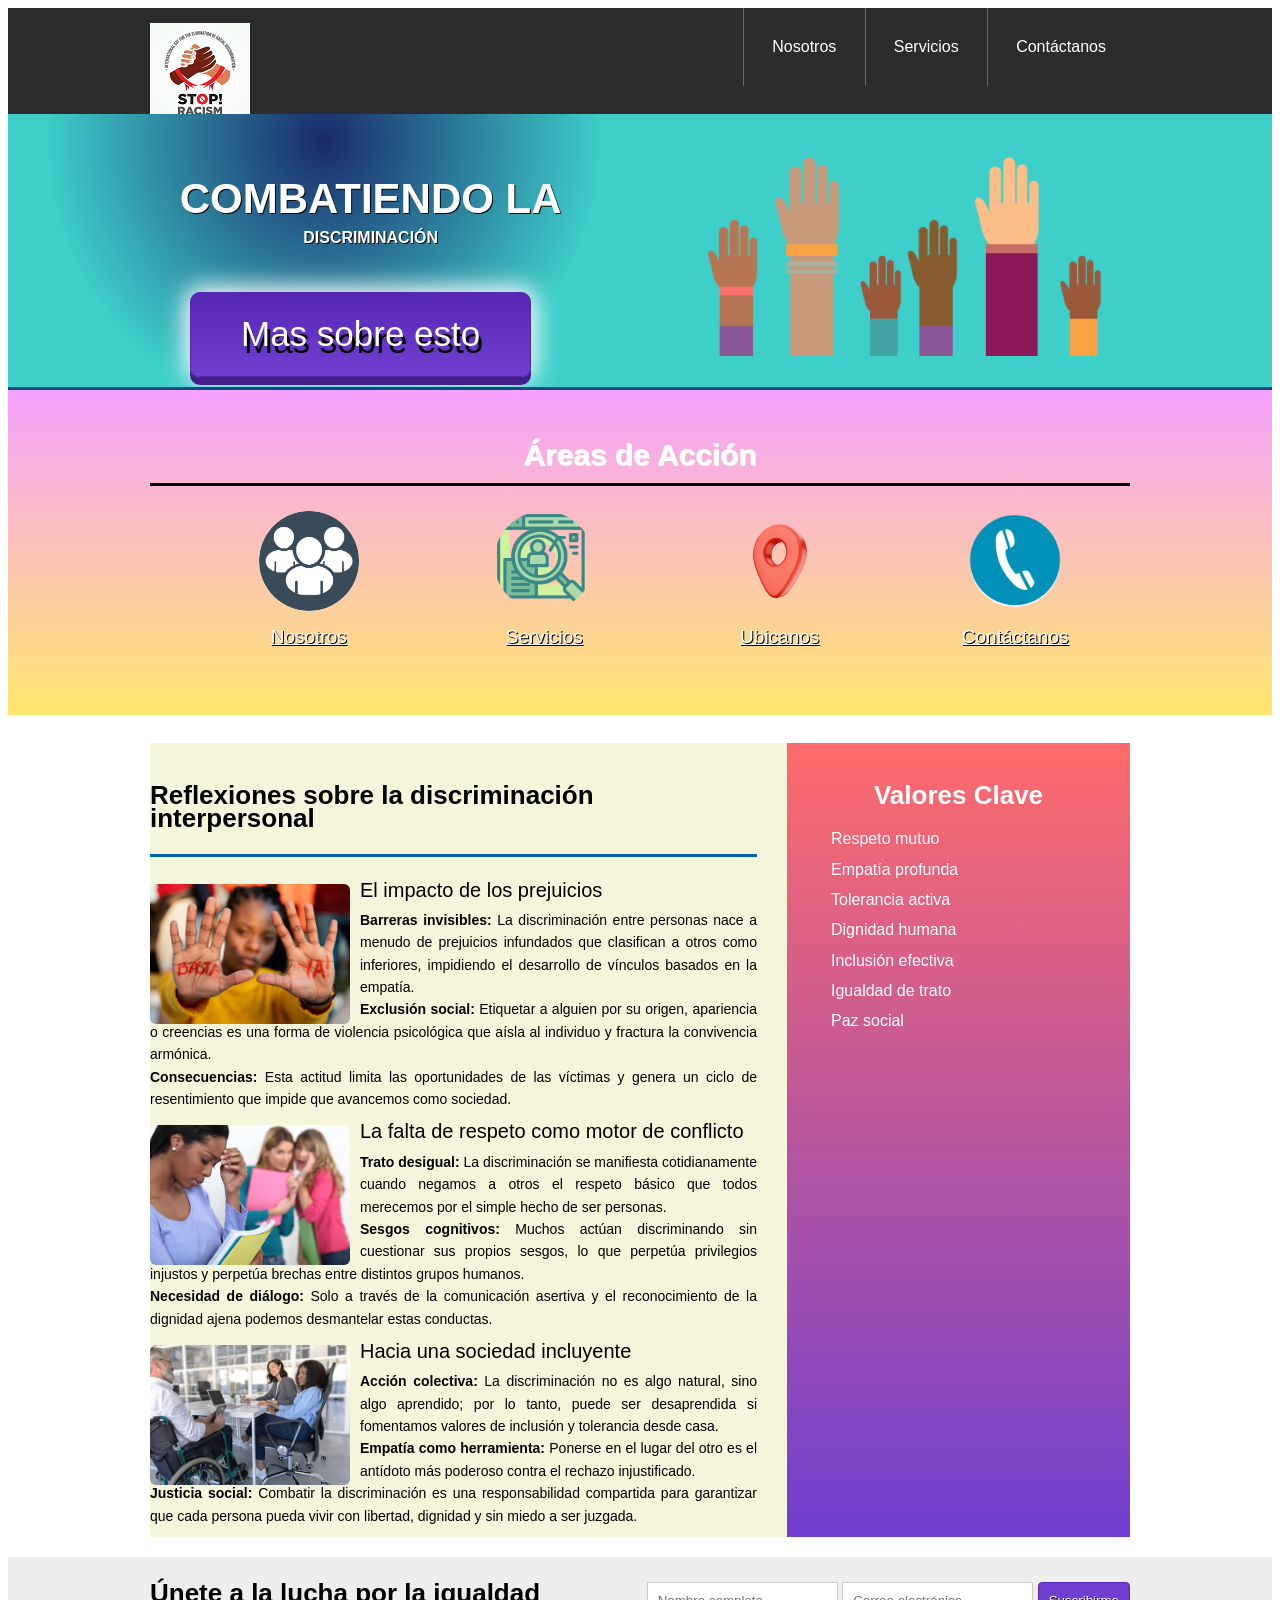
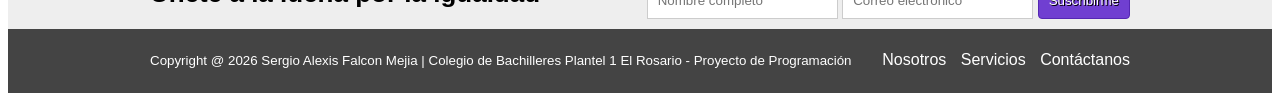
==== index.html @ 8b8f46bf "Add files via upload" ====
<!DOCTYPE html>
<html lang="es">
<head> 
    <meta charset="UTF-8">
    <title>Voces contra la Discriminación | Sergio Alexis Falcon Mejia</title>
    <link rel="stylesheet" href="estilo.css">
    <style>
        h1, h2, h3, strong { font-weight: bold !important; }
        p, li, a, figcaption, small, input { font-weight: normal !important; }
        .articulos h2, .articulos article h1 a, .articulos p, .articulos strong, .suscripcion h2 { color: #000000 !important; }
        .acceso-rapido h2, .acceso-rapido figcaption h3 a, .complementario h2, .complementario ul li a, .piedepagina small, .piedepagina nav ul li a, .introduccion-presentacion h1, .introduccion-presentacion h1 span, .introduccion-presentacion .aprender-mas { color: #ffffff !important; }
    </style>
</head>
<body>
 <header class="encabezado" role="banner">
    <div class="contenedor">
        <a href="https://www.conapred.gob.mx/que-es-discriminacion" class="logo">
            <img src="imagen/logo.png" alt="Logotipo">
        </a>
        <nav role ="navigation">
            <ul>
                <li><a href="nosotros.html">Nosotros</a></li>
                <li><a href="servicios.html">Servicios</a></li>
                <li><a href="contactanos.html">Contáctanos</a></li>
            </ul>
        </nav>
    </div>
 </header>

 <div class="presentacion">
    <div class="contenedor">
        <div class="introduccion-presentacion">
            <h1>COMBATIENDO LA<br><span>DISCRIMINACIÓN</span></h1>
            <a href="https://www.myt.org.mx/tolerancia_url/discriminacion" class="aprender-mas">Mas sobre esto</a>
        </div>
        <img src="imagen/imagen-de-la-zona.png" alt="Igualdad entre personas">
    </div>
 </div>

<section class="acceso-rapido">
    <div class="contenedor">
        <h2>Áreas de Acción</h2>
        <ul>
            <figure><a href="nosotros.html"><img src="imagen/nosotros.png" alt="Nosotros"></a><figcaption><h3><a href="nosotros.html">Nosotros</a></h3></figcaption></figure>
            <figure><a href="servicios.html"><img src="imagen/casos.png" alt="Servicios"></a><figcaption><h3><a href="servicios.html">Servicios</a></h3></figcaption></figure>
            <figure><a href="ubicanos.html"><img src="imagen/ubicanos.png" alt="Ubicanos"></a><figcaption><h3><a href="ubicanos.html">Ubicanos</a></h3></figcaption></figure>
            <figure><a href="contactanos.html"><img src="imagen/contactanos.png" alt="Contáctanos"></a><figcaption><h3><a href="contactanos.html">Contáctanos</a></h3></figcaption></figure>
        </ul>
    </div>
</section>

 <div class="bloque-contenido">
    <div class="contenedor">
        <main class="articulos" role="main">
            <h2>Reflexiones sobre la discriminación interpersonal</h2>
            <article>
                <img src="imagen/despojo-territorial.jpg" alt="Discriminación social">
                <h1><a href="#">El impacto de los prejuicios</a></h1>
                <p><strong>Barreras invisibles:</strong> La discriminación entre personas nace a menudo de prejuicios infundados que clasifican a otros como inferiores, impidiendo el desarrollo de vínculos basados en la empatía. <br><strong>Exclusión social:</strong> Etiquetar a alguien por su origen, apariencia o creencias es una forma de violencia psicológica que aísla al individuo y fractura la convivencia armónica. <br><strong>Consecuencias:</strong> Esta actitud limita las oportunidades de las víctimas y genera un ciclo de resentimiento que impide que avancemos como sociedad.</p>
            </article>
            <article>
                <img src="imagen/crisis-en-loreto.jpg" alt="Desigualdad humana">
                <h1><a href="#">La falta de respeto como motor de conflicto</a></h1>
                <p><strong>Trato desigual:</strong> La discriminación se manifiesta cotidianamente cuando negamos a otros el respeto básico que todos merecemos por el simple hecho de ser personas. <br><strong>Sesgos cognitivos:</strong> Muchos actúan discriminando sin cuestionar sus propios sesgos, lo que perpetúa privilegios injustos y perpetúa brechas entre distintos grupos humanos. <br><strong>Necesidad de diálogo:</strong> Solo a través de la comunicación asertiva y el reconocimiento de la dignidad ajena podemos desmantelar estas conductas.</p>
            </article>
            <article>
                <img src="imagen/impacto-socioambiental.jpg" alt="Impacto social">
                <h1><a href="#">Hacia una sociedad incluyente</a></h1>
                <p><strong>Acción colectiva:</strong> La discriminación no es algo natural, sino algo aprendido; por lo tanto, puede ser desaprendida si fomentamos valores de inclusión y tolerancia desde casa. <br><strong>Empatía como herramienta:</strong> Ponerse en el lugar del otro es el antídoto más poderoso contra el rechazo injustificado. <br><strong>Justicia social:</strong> Combatir la discriminación es una responsabilidad compartida para garantizar que cada persona pueda vivir con libertad, dignidad y sin miedo a ser juzgada.</p>
            </article>
        </main>
        <aside class="complementario" role="complementary">
            <h2>Valores Clave</h2>
            <ul>
                <li><a href="#">Respeto mutuo</a></li>
                <li><a href="#">Empatía profunda</a></li>
                <li><a href="#">Tolerancia activa</a></li>
                <li><a href="#">Dignidad humana</a></li>
                <li><a href="#">Inclusión efectiva</a></li>
                <li><a href="#">Igualdad de trato</a></li>
                <li><a href="#">Paz social</a></li>
            </ul>
        </aside>
    </div>
 </div>

 <section class="suscripcion">
    <div class="contenedor">
        <h2>Únete a la lucha por la igualdad</h2>
        <form action="#">
            <input type="text" name="nombre" placeholder="Nombre completo" required>
            <input type="email" name="email" placeholder="Correo electrónico" required>
            <input type="submit" name="valor" value="Suscribirme">
        </form>
    </div>
 </section>

 <footer class="piedepagina" role="contentinfo">
    <div class="contenedor">
        <small>Copyright @ 2026 Sergio Alexis Falcon Mejia | Colegio de Bachilleres Plantel 1 El Rosario - Proyecto de Programación</small>
        <nav>
            <ul>
                <li><a href="nosotros1.html">Nosotros</a></li>
                <li><a href="servicios2.html">Servicios</a></li>
                <li><a href="contactanos.html">Contáctanos</a></li>
            </ul>
        </nav>
    </div>
 </footer>
</body>
</html>
---- estilo.css ----
*{
box-sizing:border-box;
}
body{
font-size:16px;
font-family: arial,helveltica,sans-serif;
line-height: 1.4em; 
}

.contenedor{
    width: 980px;
    margin: 0 auto;
}

.encabezado{ 
background: #2c2c2c; 
overflow: hidden;
}
.logo{
    float: left;
   position: relative;
    top: 15px; 
}
.encabezado nav{ 
float: right; 
}
.encabezado nav ul{ 
margin: 0;
padding: 0;
list-style: none;
}
.encabezado nav ul li{ 
display: inline-block;
/*background: red;*/
margin-right: -4px;
}
.encabezado nav ul li a{ 
display: block;
color: #fff;
padding: 28px;
border-left: 1px solid #696969;
text-decoration: none;
}
/*cambio de color*/
.encabezado nav ul li a:hover{ 
background: #575757;
}
/*------------------------------------
PRESENTACION
-------------------------------------*/ 
.presentacion{
  /*background: yellow;*/
  background: radial-gradient(280px at 25% 10%, #1A2A6C, #3ECFCA);
  overflow: hidden;
  border-bottom: 3px solid #044e8b; 
}  
.introduccion-presentacion{
    float: left;
}
.introduccion-presentacion h1{
    color: #fff;
    font-size: 2.625em;  /*16px  1em  42px  ?*/
    text-shadow: 1px 1px 0px #090909;
    text-align: center;
    margin-top: 70px;
    margin-bottom: 40px;
    margin-left: 20px;
   line-height: 0.7em; /*interlineado  */
} 
.introduccion-presentacion h1 span{
    color: #fff;
    font-size: 0.38em; /*42px = 2.62em 16px = ? =0.38*/
}
/*------------aprender------------mas*/
a.aprender-mas{
    font-size: 2.1875em;
    border: 1px solid #5527b3; /* Ajustado al tono morado */
    padding: 30px 50px;
    /*background: yellow;*/
    display: block;
    text-align: center;
    margin: 10px 40px;
    color: #fff;
    text-decoration: none;
    text-shadow: 3px 7px 0 #000;
    border-radius: 10px;
    background: linear-gradient(to top, #703FD1, #5527b3); /* Tu color #703FD1 aplicado aquí */
    box-shadow: 0 8px 0 0 #431f8a,
                0 0 25px 5px #fff;
} 
a.aprender-mas:hover{
    box-shadow: 0 0 25px 5px #000;
}
.presentacion img{
    float: right;
    position: relative;
    top: 30px;
    max-width: 450px; /* Control para que la foto de la zona no salga gigante */
    height: auto;
    border-radius: 8px;
}
/*****************************************************************
/*------------Acceso-rapido------------*/
.acceso-rapido{
    background: #21bc4e;
    overflow: hidden;
    border-bottom: 3px solid #fff;
}
.acceso-rapido h2 {
    color: #fff;
    font-size: 1.87em;
    text-shadow: 1px 1px 0 #000;
    text-align: center;
    border-bottom: 3px solid #fff;
    padding-bottom: 16px;
}
.acceso-rapido figure{
    display: inline-block;
    text-align: center;
    width: 25%;
    margin: 0 -4px 0 0;
    padding: 0px;
}
.acceso-rapido img{
    width: 100px;         /* Control para los 4 iconos de acceso rápido */
    height: 100px;
    object-fit: cover;
    border-radius: 50%;   /* Los hace círculos perfectos */
}
.acceso-rapido h3{
   font-size: 1.1875em;
    margin-top: 9px;
    margin-bottom: 20px; 
}
.acceso-rapido h3 a{
    color: #fff;
    text-shadow: 1px 1px 0 #000;
    font-weight: normal;
}
.acceso-rapido h3 a:hover{
    text-decoration: none;
}
/*---------bloque contenido----------*/
.bloque-contenido{
    overflow: hidden; /*2*/
    margin-top: 25px; /** complementario 6  **/
}
.bloque-contenido .contenedor{  /*3**/
    display: table;  
}
.articulos { /** 1 **/
    /*float: left;  /*elim 3 */
    background: beige;
    width: 65%; /*elimi  3*/
  display: table-cell;  /*3*/
  padding-right: 30px; /* 4*/
}
.articulos article{  /* 10   */
    margin-bottom: 10px;
}
.articulos h2{  /**4**/
    color: #444444;
    font-size: 1.625em;
    border-bottom: 3px solid #0460ad;
    padding-bottom: 25px;
}
.articulos img{  /**5**/
    float: left;
    margin-right: 10px;
    position: relative; /* 10  */
    top: 5px;           /* 10 */
    width: 200px;       /* Tamaño ideal adaptado para las 3 columnas de noticias */
    height: 140px;
    object-fit: cover;
    border-radius: 6px;
}
.articulos article h1{  /**6**/
    font-size: 1.25em;  /*20/16 = 1.25em*/
    /*margin: 0; ** 8   *** quitar 8 poner 9*/
    margin: 8px 0 8px 0;  /*** 9 ****/
}
.articulos article h1 a{  /**7**/ 
    color: #444444;  /*HTML incluir href*/
    text-decoration: none;
}
.articulos article h1 a:hover{  /**8**/ 
    text-decoration: underline;
}
.articulos article p{  /** 9 **/ 
    margin: 0;
    text-align: justify;
    font-size: 0.875em; /*** 14/16 = 0.875 ***/
}
.complementario{    /* 1  */
    background: #0460ad;
    width: 35%; 
    display: table-cell; 
    padding: 0 20px 20px; /***2**laterales sup e inf*/
}
.complementario h2{   /** 2  **/
    font-size: 1.625em;  /* 26/16 em*/ 
    color: #fff;
    font-weight: normal;
    text-align: center;
}
.complementario ul{   /** 3  **/
    margin: 0;
    padding: 0;
    list-style: none;
}
.complementario ul li{ /*** 4 ***/
    background: url("imagen/icon.png") no-repeat left center;
    padding-left: 24px;
    margin-bottom: 8px;
}
.complementario ul li a{ /*** 5 ***/
    color: #fff;
    text-decoration: none;
}
.complementario ul li a:hover{ /*** 6 ***/
    color: red;
    text-decoration: underline; /* ir a bloque-conteniodo*/
}
/***********************************************************************/
/************** suscripcion */
.suscripcion{  /**1***/
    overflow: hidden;
    /* border: 1px solid red; */  /**2 *** elim**/
    background: #eeeeee;   /***2***/
    margin-top: 20px;  /*** 2 B ****/
    padding: 15px 20px;
}
.suscripcion h2{ /***2***/
    float: left;
    font-size: 1.625em; /*26/16  */
    color: #444444;
    font-weight: normal;
    margin: 10px 0;
}
.suscripcion form{  /***2***/
    float: right;
    position: relative; /** 2 a ***/
    top: 10px;   /*** 2 a ****/
}
.suscripcion form input{   /***3   ***/
    border: 1px solid #cccccc;
    padding: 10px;
}
.suscripcion form input[type="submit"]{ /*** 4   ***/
    border: 1px solid #5527b3;
    padding: 10px;
    background: #703FD1; /* Tu color #703FD1 aplicado aquí */
    color: #fff;
    text-shadow: 1px 1px 0 #000;
    cursor: pointer;
    border-radius: 4px;
    font-weight: bold;
}
.suscripcion form input[type="submit"]:hover{ /*** 5   ***/
    background: #5527b3; /* Se oscurece un poco al pasar el mouse */
}
/***********pie de pagina**************/
.piedepagina{   /**1 **/
    background: #444444;
    padding: 20px 0; /*** 7 c  */
}
.piedepagina .contenedor{   /**2  **/
    display: table;
}
.piedepagina small{  /***3   ***/
    display: table-cell;
    /* background: red; */  /* elim 7 a **/
    color: #fff;  /** 4 **/
}
.piedepagina nav{ /**** 4   ***/
    display: table-cell;
    /* background: blue; */  /*** elim 7 b ***/
    text-align: right; /***6  **/
}
.piedepagina nav ul{ /**** 5 ***/
    margin: 0;
    padding: 0;
    list-style: none;
}
.piedepagina nav ul li{ /**** 6 ***/
    display: inline-block;
    padding-left: 10px;  /** 7 d ****/
}
.piedepagina nav ul li a{ /**** 7 ***/
    color: #fff;
    text-decoration: none;
}
.piedepagina nav ul li a:hover{ /**** 7 ***/
    color: #ffff00;
    text-decoration: underline;
}
/*************Redes sociales***************/
.social{
    position: fixed;
    top: 30%;
    right: 0;
    z-index: 999;
}
.social a{
    display: block;
    margin-bottom: 4px;
    opacity: 0.8;
}
.social a:hover{
    opacity: 1;
}
.social img{
    border-radius: 50%;
    display: block;
    width: 35px; /* Tamaño controlado de iconos de redes sociales */
    height: 35px;
}
/*------------Acceso-rapido------------*/
.acceso-rapido {
    background: #333333; /* Aquí está el cambio al color que me diste */
    overflow: hidden;
    border-bottom: 3px solid #fff;
    padding: 30px 0;
    text-align: center;
}
/*---------BLOQUE COMPLEMENTARIO (TEMAS DE INTERÉS)----------*/
.complementario {    
    background: #F4F4F4;  /* ¡Tu color azul marino aplicado aquí! */
    width: 35%; 
    display: table-cell; 
    padding: 20px; 
}

.complementario h2 {   
    font-size: 1.625em;  
    color: #fff; /* El texto blanco resaltará genial sobre el azul oscuro */
    font-weight: normal;
    text-align: center;
}
/*---------BLOQUE COMPLEMENTARIO CON DEGRADADO----------*/
.complementario {    
    width: 35%; 
    display: table-cell; 
    padding: 20px;
    
    /* El degradado va de tu azul oscuro hacia tu morado */
    background: linear-gradient(to bottom, #FF6B6B, #703FD1); 
}

.complementario h2 {   
    font-size: 1.625em;  
    color: #ffffff; 
    font-weight: normal;
    text-align: center;
}
/*------------Acceso-rapido con degradado------------*/
.acceso-rapido {
    /* Va de tu rosa principal hacia un tono un poco más claro para dar brillo */
    background: linear-gradient(to bottom, #F6A1FF, #FFE66D); 
    padding: 30px 0;
    text-align: center;
    border-bottom: 3px solid #fff;
    overflow: hidden;
}

.acceso-rapido h2 {
    color: #000000; /* Mantenemos el negro para que destaque sobre el rosa */
    font-size: 1.87em;
    text-shadow: 1px 1px 0 #ffffff; /* Sombra blanca para darle legibilidad */
    border-bottom: 3px solid #000000;
    padding-bottom: 16px;
    margin-bottom: 25px;
}
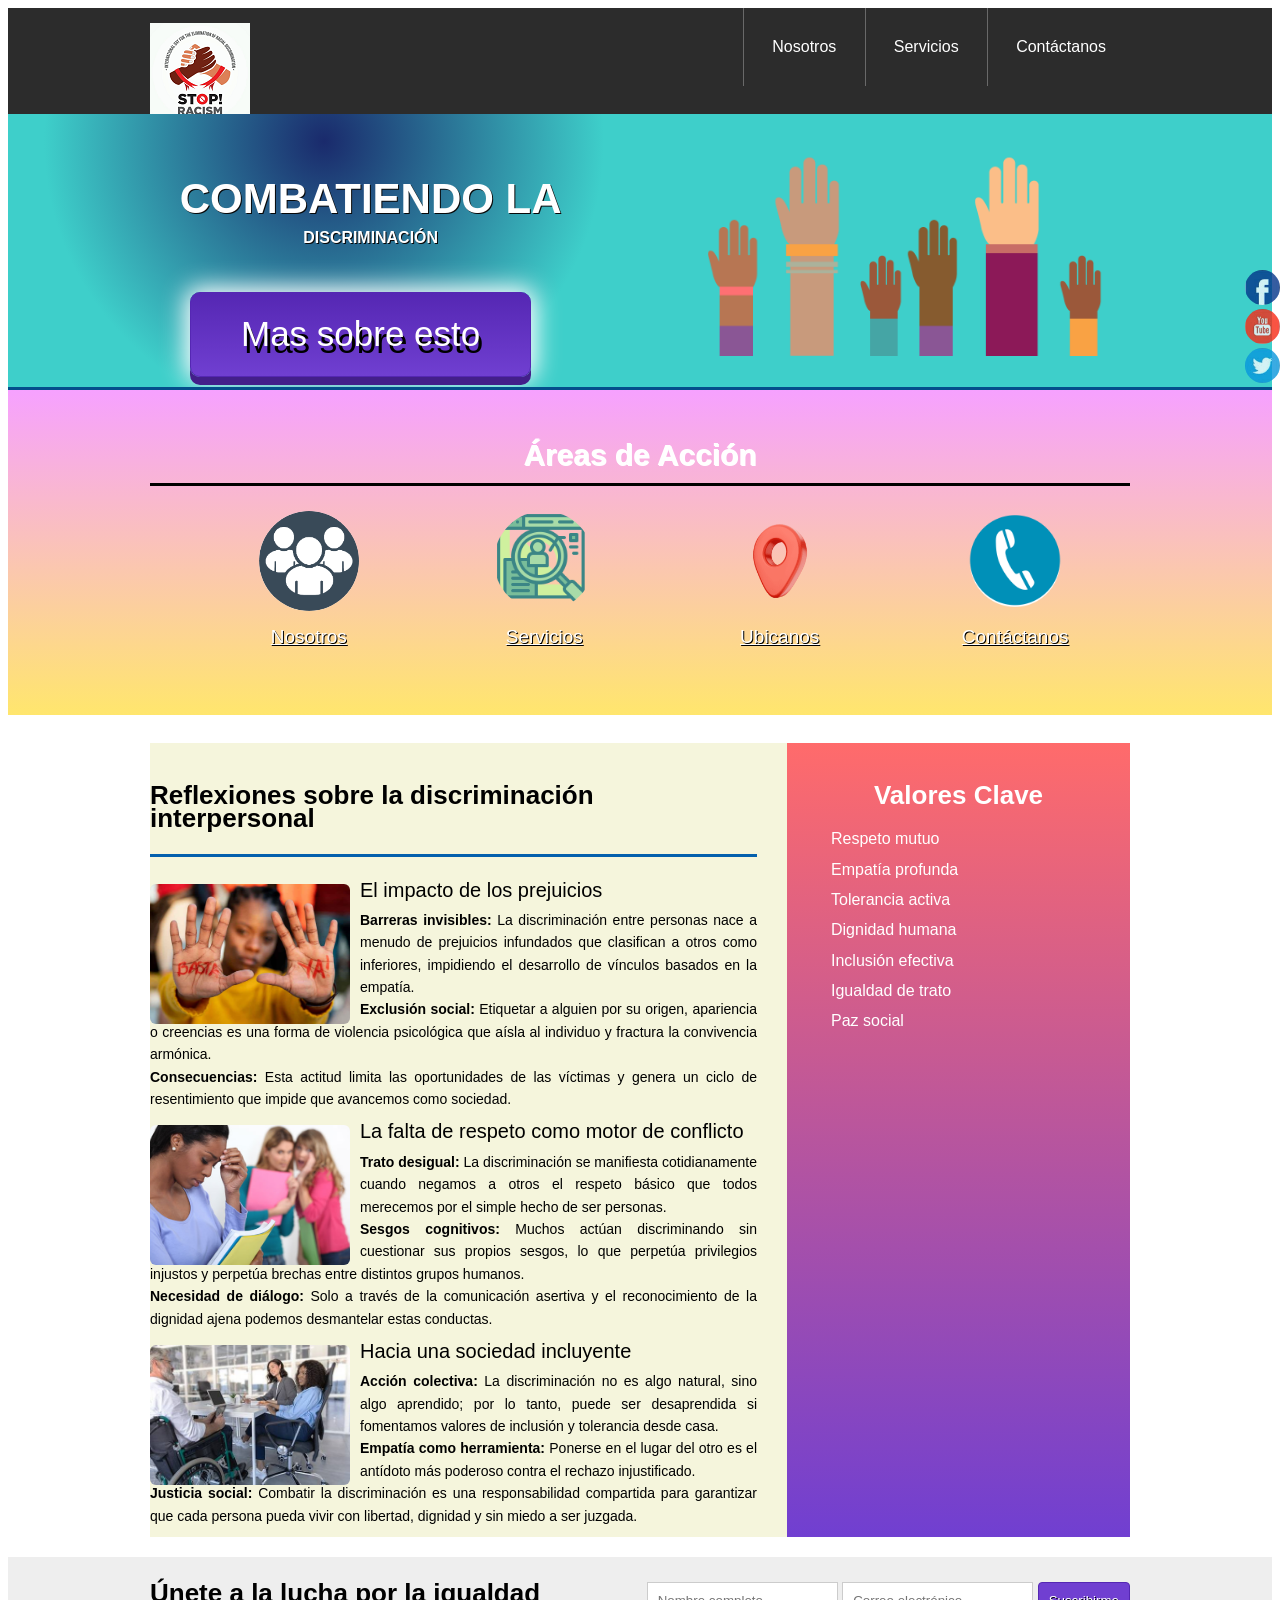
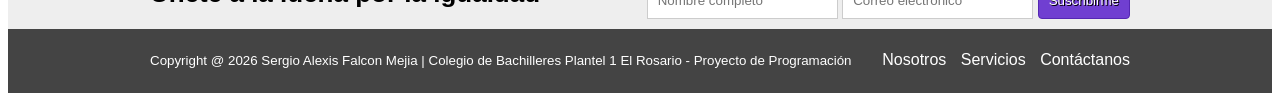
==== commit 655d7194: "Change form action to Formspree for submissions Updated form action to use Formspree for email submi" ====
--- a/index.html
+++ b/index.html
@@ -87,13 +87,14 @@
  <section class="suscripcion">
     <div class="contenedor">
         <h2>Únete a la lucha por la igualdad</h2>
-        <form action="#">
+        <!-- Agregué method="POST" para asegurar que los datos se envíen correctamente -->
+        <form action="https://formspree.io/f/xeebajol" method="POST">
             <input type="text" name="nombre" placeholder="Nombre completo" required>
             <input type="email" name="email" placeholder="Correo electrónico" required>
             <input type="submit" name="valor" value="Suscribirme">
         </form>
     </div>
- </section>
+</section>
 
  <footer class="piedepagina" role="contentinfo">
     <div class="contenedor">
@@ -107,5 +108,10 @@
         </nav>
     </div>
  </footer>
+ <div class="social">
+    <a href="https://www.facebook.com/profile.php?id=100093306941934&locale=es_LA" title="FaceBook"><img src="imagen/face.jpg" alt="facebook"></a>
+    <a href="https://www.youtube.com/@NexderSM" title="Youtube"><img src="imagen/you.jpg" alt="youtube"></a>
+    <a href="https://x.com/Index3r159312" title="twitter"><img src="imagen/twit.jpg" alt="twitter"></a>
+</div>
 </body>
-</html>+</html>
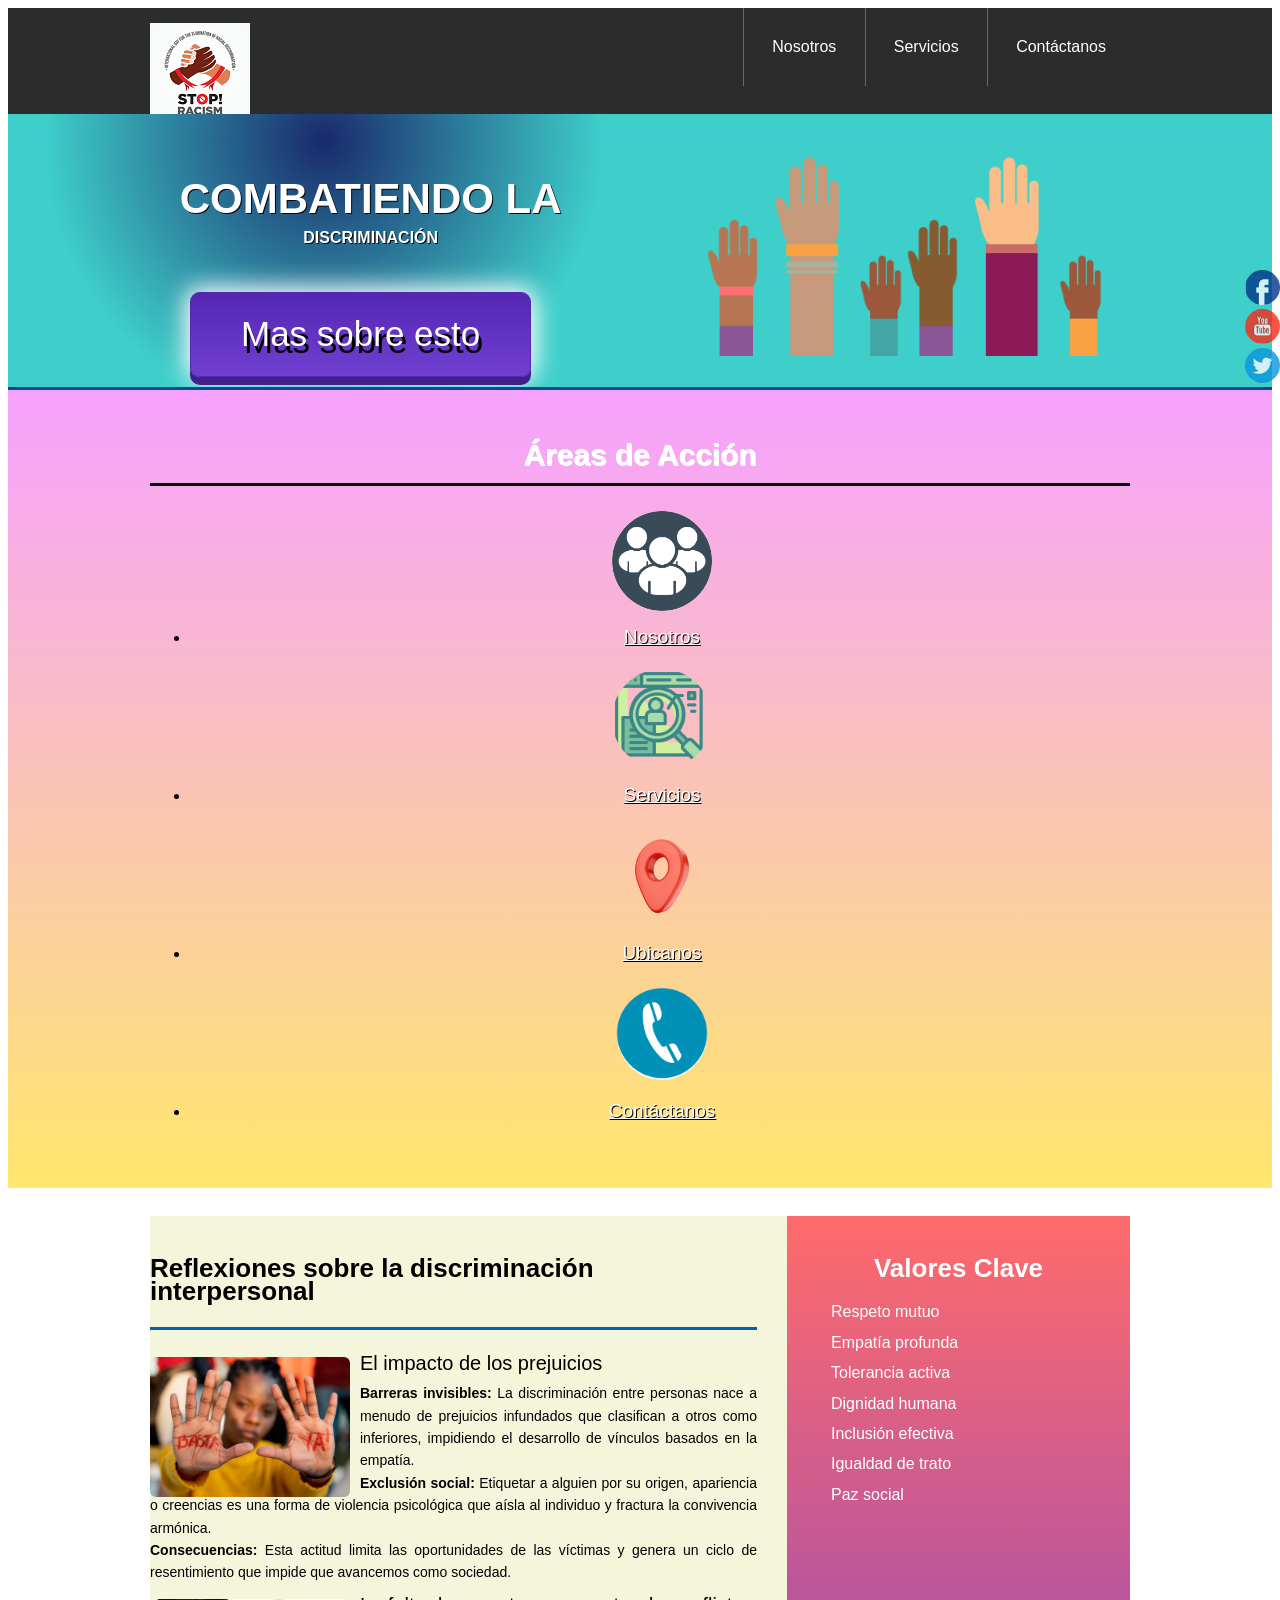
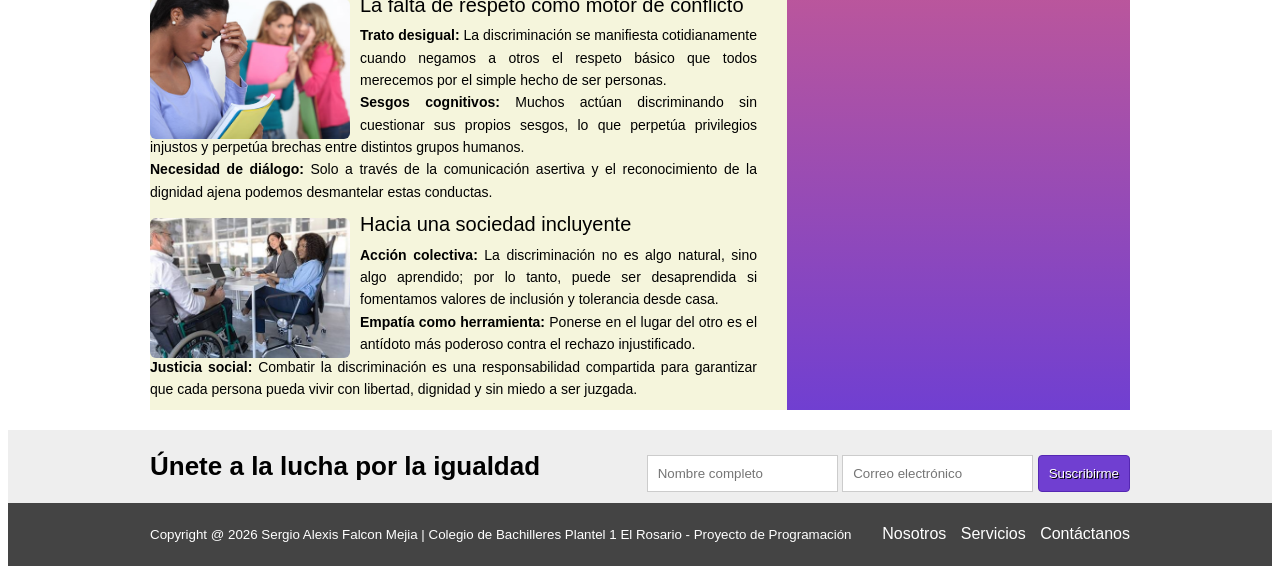
==== commit 38eaecc4: "Update index.html" ====
--- a/index.html
+++ b/index.html
@@ -41,10 +41,10 @@
     <div class="contenedor">
         <h2>Áreas de Acción</h2>
         <ul>
-            <figure><a href="nosotros.html"><img src="imagen/nosotros.png" alt="Nosotros"></a><figcaption><h3><a href="nosotros.html">Nosotros</a></h3></figcaption></figure>
-            <figure><a href="servicios.html"><img src="imagen/casos.png" alt="Servicios"></a><figcaption><h3><a href="servicios.html">Servicios</a></h3></figcaption></figure>
-            <figure><a href="ubicanos.html"><img src="imagen/ubicanos.png" alt="Ubicanos"></a><figcaption><h3><a href="ubicanos.html">Ubicanos</a></h3></figcaption></figure>
-            <figure><a href="contactanos.html"><img src="imagen/contactanos.png" alt="Contáctanos"></a><figcaption><h3><a href="contactanos.html">Contáctanos</a></h3></figcaption></figure>
+            <li><figure><a href="nosotros.html"><img src="imagen/nosotros.png" alt="Nosotros"></a><figcaption><h3><a href="nosotros.html">Nosotros</a></h3></figcaption></figure></li>
+            <li><figure><a href="servicios.html"><img src="imagen/casos.png" alt="Servicios"></a><figcaption><h3><a href="servicios.html">Servicios</a></h3></figcaption></figure></li>
+            <li><figure><a href="ubicanos.html"><img src="imagen/ubicanos.png" alt="Ubicanos"></a><figcaption><h3><a href="ubicanos.html">Ubicanos</a></h3></figcaption></figure></li>
+            <li><figure><a href="contactanos.html"><img src="imagen/contactanos.png" alt="Contáctanos"></a><figcaption><h3><a href="contactanos.html">Contáctanos</a></h3></figcaption></figure></li>
         </ul>
     </div>
 </section>
@@ -87,31 +87,30 @@
  <section class="suscripcion">
     <div class="contenedor">
         <h2>Únete a la lucha por la igualdad</h2>
-        <!-- Agregué method="POST" para asegurar que los datos se envíen correctamente -->
         <form action="https://formspree.io/f/xeebajol" method="POST">
             <input type="text" name="nombre" placeholder="Nombre completo" required>
             <input type="email" name="email" placeholder="Correo electrónico" required>
             <input type="submit" name="valor" value="Suscribirme">
         </form>
     </div>
-</section>
+ </section>
 
  <footer class="piedepagina" role="contentinfo">
     <div class="contenedor">
         <small>Copyright @ 2026 Sergio Alexis Falcon Mejia | Colegio de Bachilleres Plantel 1 El Rosario - Proyecto de Programación</small>
         <nav>
             <ul>
-                <li><a href="nosotros1.html">Nosotros</a></li>
-                <li><a href="servicios2.html">Servicios</a></li>
+                <li><a href="nosotros.html">Nosotros</a></li>
+                <li><a href="servicios.html">Servicios</a></li>
                 <li><a href="contactanos.html">Contáctanos</a></li>
             </ul>
         </nav>
+        <div class="social">
+            <a href="https://www.facebook.com/profile.php?id=100093306941934&locale=es_LA" title="FaceBook"><img src="imagen/face.jpg" alt="facebook" width="30"></a>
+            <a href="https://www.youtube.com/@NexderSM" title="Youtube"><img src="imagen/you.jpg" alt="youtube" width="30"></a>
+            <a href="https://x.com/Index3r159312" title="twitter"><img src="imagen/twit.jpg" alt="twitter" width="30"></a>
+        </div>
     </div>
  </footer>
- <div class="social">
-    <a href="https://www.facebook.com/profile.php?id=100093306941934&locale=es_LA" title="FaceBook"><img src="imagen/face.jpg" alt="facebook"></a>
-    <a href="https://www.youtube.com/@NexderSM" title="Youtube"><img src="imagen/you.jpg" alt="youtube"></a>
-    <a href="https://x.com/Index3r159312" title="twitter"><img src="imagen/twit.jpg" alt="twitter"></a>
-</div>
 </body>
 </html>
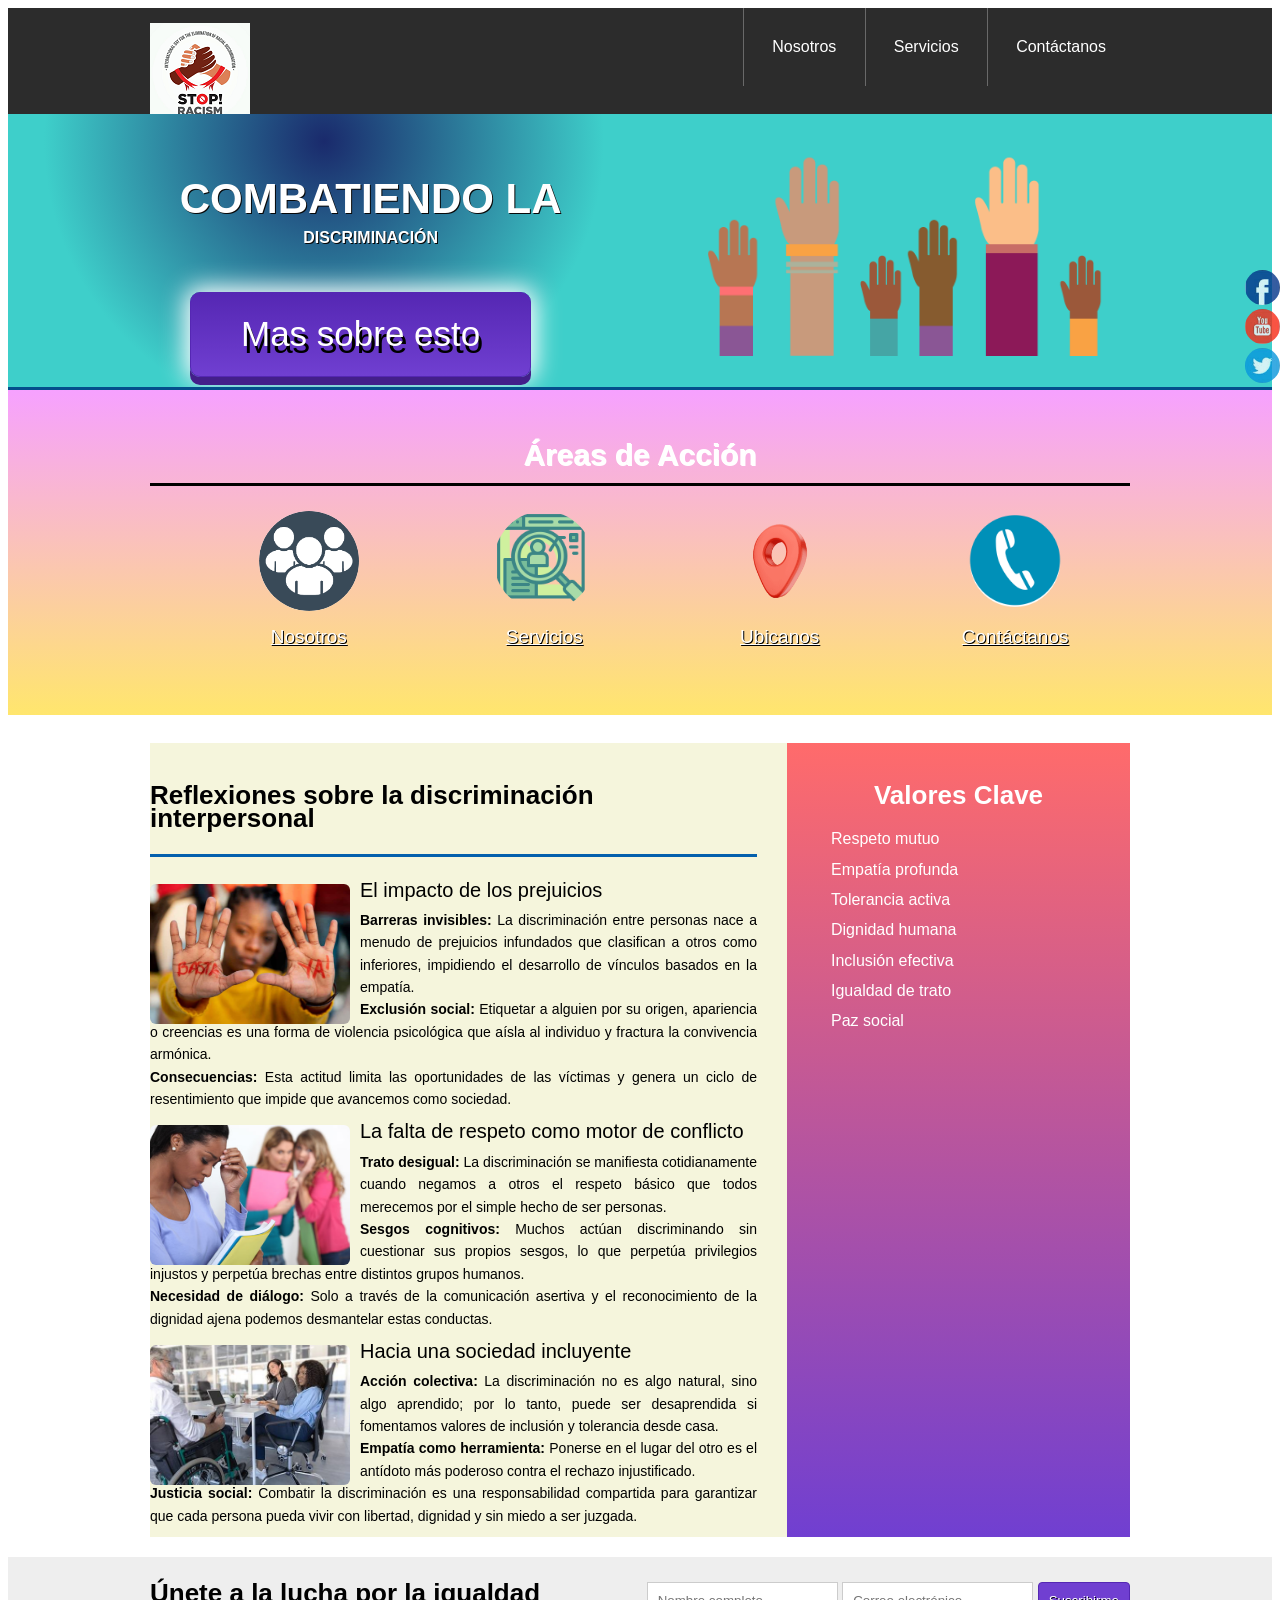
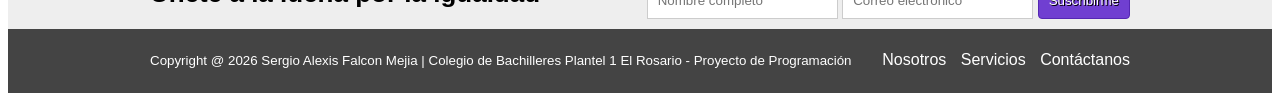
==== commit 859f33d5: "Add files via upload" ====
--- a/index.html
+++ b/index.html
@@ -41,10 +41,10 @@
     <div class="contenedor">
         <h2>Áreas de Acción</h2>
         <ul>
-            <li><figure><a href="nosotros.html"><img src="imagen/nosotros.png" alt="Nosotros"></a><figcaption><h3><a href="nosotros.html">Nosotros</a></h3></figcaption></figure></li>
-            <li><figure><a href="servicios.html"><img src="imagen/casos.png" alt="Servicios"></a><figcaption><h3><a href="servicios.html">Servicios</a></h3></figcaption></figure></li>
-            <li><figure><a href="ubicanos.html"><img src="imagen/ubicanos.png" alt="Ubicanos"></a><figcaption><h3><a href="ubicanos.html">Ubicanos</a></h3></figcaption></figure></li>
-            <li><figure><a href="contactanos.html"><img src="imagen/contactanos.png" alt="Contáctanos"></a><figcaption><h3><a href="contactanos.html">Contáctanos</a></h3></figcaption></figure></li>
+            <figure><a href="nosotros.html"><img src="imagen/nosotros.png" alt="Nosotros"></a><figcaption><h3><a href="nosotros.html">Nosotros</a></h3></figcaption></figure>
+            <figure><a href="servicios.html"><img src="imagen/casos.png" alt="Servicios"></a><figcaption><h3><a href="servicios.html">Servicios</a></h3></figcaption></figure>
+            <figure><a href="ubicanos.html"><img src="imagen/ubicanos.png" alt="Ubicanos"></a><figcaption><h3><a href="ubicanos.html">Ubicanos</a></h3></figcaption></figure>
+            <figure><a href="contactanos.html"><img src="imagen/contactanos.png" alt="Contáctanos"></a><figcaption><h3><a href="contactanos.html">Contáctanos</a></h3></figcaption></figure>
         </ul>
     </div>
 </section>
@@ -87,30 +87,31 @@
  <section class="suscripcion">
     <div class="contenedor">
         <h2>Únete a la lucha por la igualdad</h2>
+        <!-- Agregué method="POST" para asegurar que los datos se envíen correctamente -->
         <form action="https://formspree.io/f/xeebajol" method="POST">
             <input type="text" name="nombre" placeholder="Nombre completo" required>
             <input type="email" name="email" placeholder="Correo electrónico" required>
             <input type="submit" name="valor" value="Suscribirme">
         </form>
     </div>
- </section>
+</section>
 
  <footer class="piedepagina" role="contentinfo">
     <div class="contenedor">
         <small>Copyright @ 2026 Sergio Alexis Falcon Mejia | Colegio de Bachilleres Plantel 1 El Rosario - Proyecto de Programación</small>
         <nav>
             <ul>
-                <li><a href="nosotros.html">Nosotros</a></li>
-                <li><a href="servicios.html">Servicios</a></li>
+                <li><a href="nosotros1.html">Nosotros</a></li>
+                <li><a href="servicios2.html">Servicios</a></li>
                 <li><a href="contactanos.html">Contáctanos</a></li>
             </ul>
         </nav>
-        <div class="social">
-            <a href="https://www.facebook.com/profile.php?id=100093306941934&locale=es_LA" title="FaceBook"><img src="imagen/face.jpg" alt="facebook" width="30"></a>
-            <a href="https://www.youtube.com/@NexderSM" title="Youtube"><img src="imagen/you.jpg" alt="youtube" width="30"></a>
-            <a href="https://x.com/Index3r159312" title="twitter"><img src="imagen/twit.jpg" alt="twitter" width="30"></a>
-        </div>
     </div>
  </footer>
+ <div class="social">
+    <a href="https://www.facebook.com/profile.php?id=100093306941934&locale=es_LA" title="FaceBook"><img src="imagen/face.jpg" alt="facebook"></a>
+    <a href="https://www.youtube.com/@NexderSM" title="Youtube"><img src="imagen/you.jpg" alt="youtube"></a>
+    <a href="https://x.com/Index3r159312" title="twitter"><img src="imagen/twit.jpg" alt="twitter"></a>
+</div>
 </body>
-</html>
+</html>
